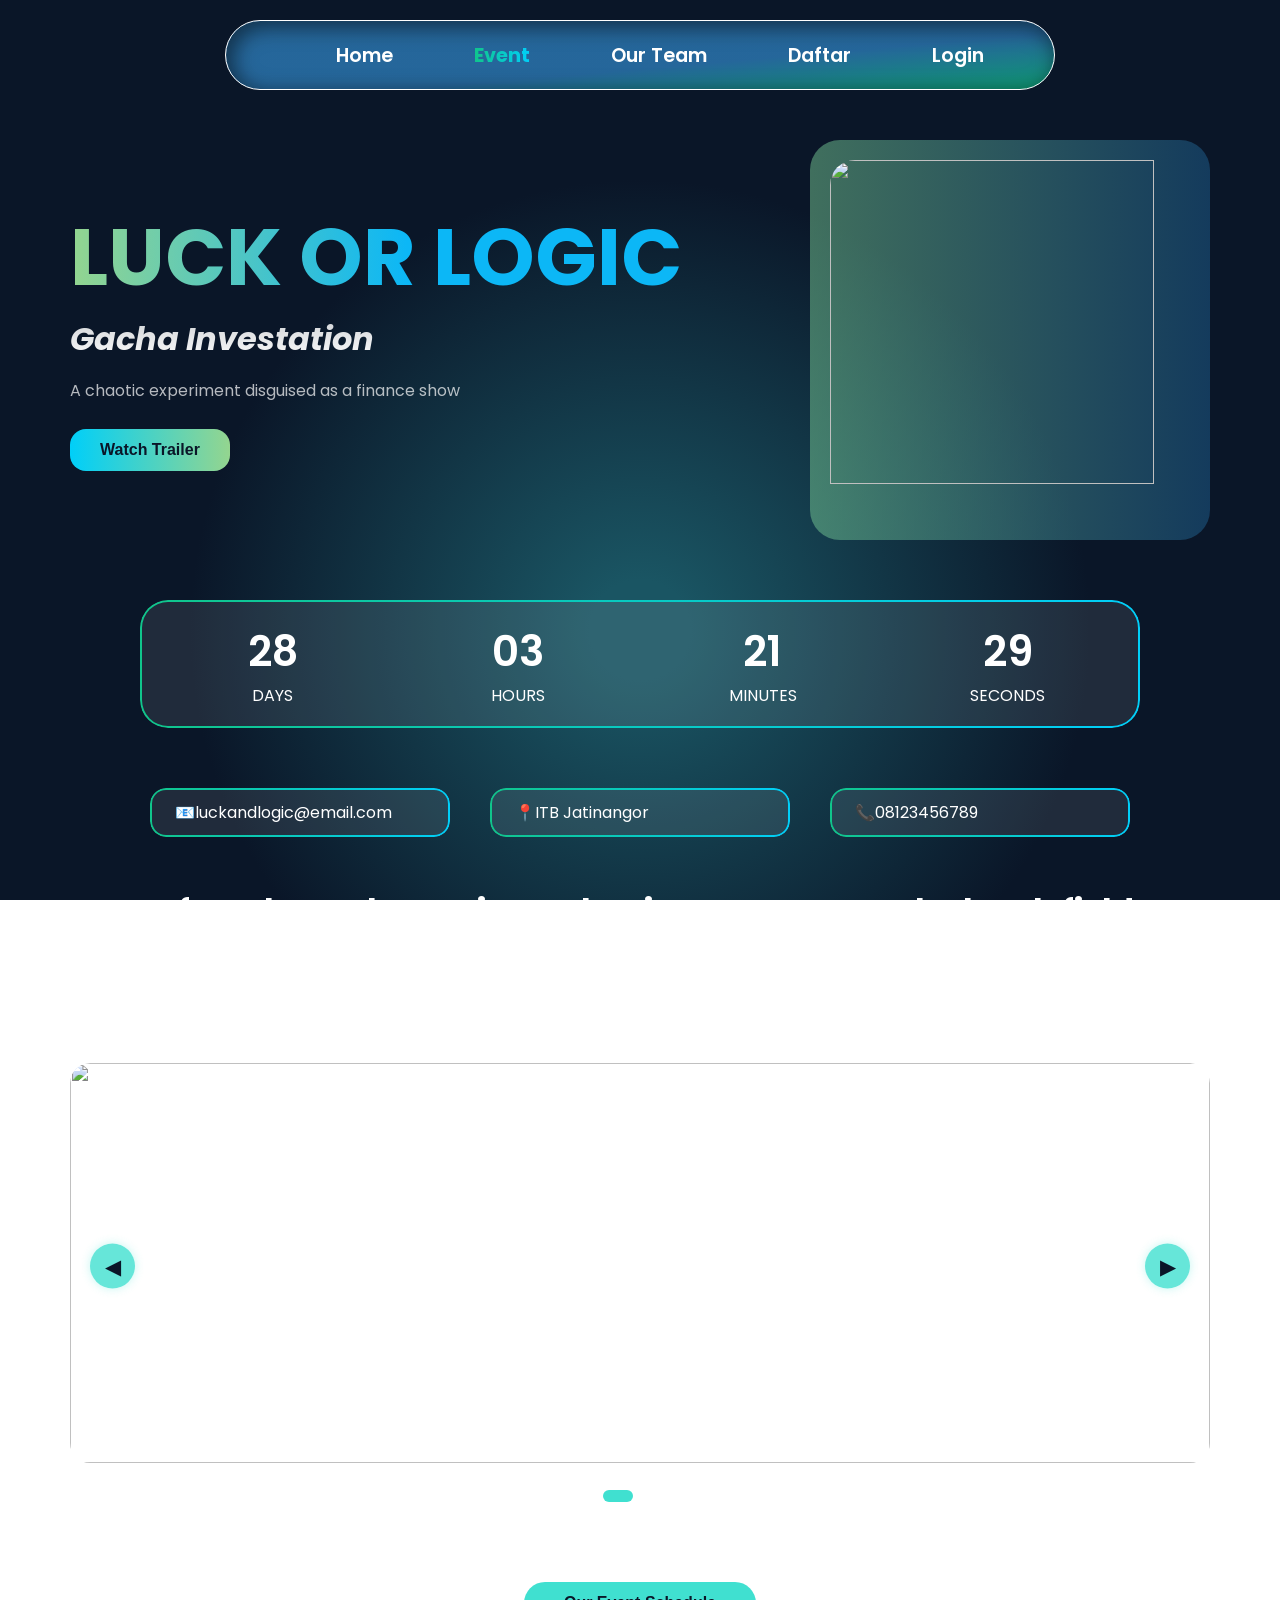
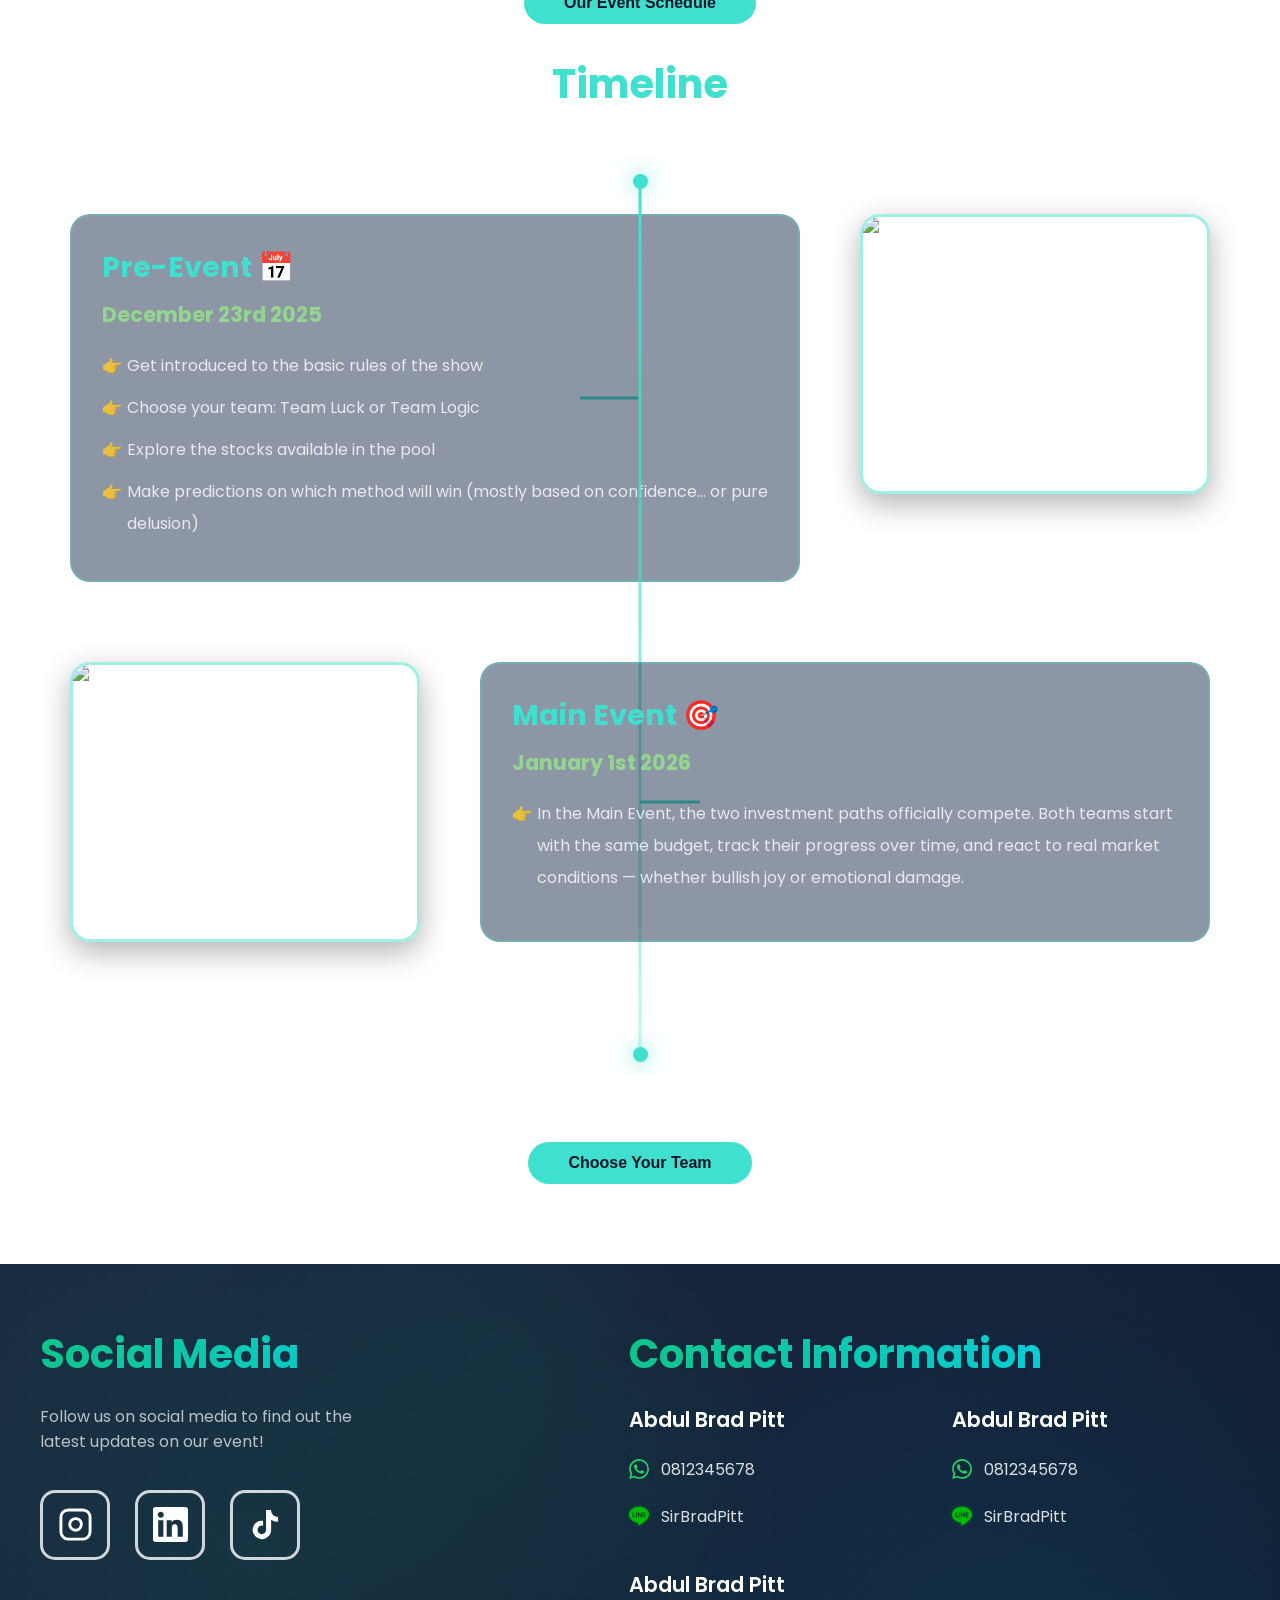
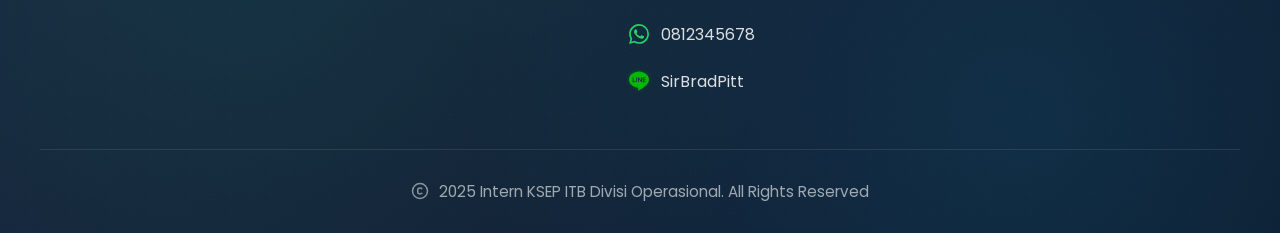
==== pages/event/event.html @ 7bf735d5 "added footer" ====
<!DOCTYPE html>
<html lang="en">
<head>
    <meta charset="UTF-8">
    <meta name="viewport" content="width=device-width, initial-scale=1.0">
    <title>Luck or Logic - Gacha Investation</title>
    <link rel="stylesheet" href="event.css">
</head>
<body>
    <nav>
        <div class="logo">
            <img src="/assets/Logo.png" alt="">
        </div>
            <ul class="nav-links">
                <li><a href="#home">Home</a></li>
                <li><a href="#event" class="active">Event</a></li>
                <li><a href="#team">Our Team</a></li>
                <li><a href="#daftar">Daftar</a></li>
                <li><a href="#login">Login</a></li>
            </ul>
    </nav>

    <section class="hero">
        <div class="hero-content">
            <h1>LUCK OR LOGIC</h1>
            <h2>Gacha Investation</h2>
            <p>A chaotic experiment disguised as a finance show</p>
            <button class="watch-btn">Watch Trailer</button>
        </div>
        <div class="hero-image">
            <div class="image-card">
                <img src="/assets/timoty.png">
            </div>
        </div>
    </section>

    <div class="countdown">
        <div class="time-box">
            <span class="number" id="days">28</span>
            <span class="label">Days</span>
        </div>
        <div class="time-box">
            <span class="number" id="hours">03</span>
            <span class="label">Hours</span>
        </div>
        <div class="time-box">
            <span class="number" id="minutes">21</span>
            <span class="label">Minutes</span>
        </div>
        <div class="time-box">
            <span class="number" id="seconds">29</span>
            <span class="label">Seconds</span>
        </div>
    </div>

    <div class="contact-info">
        <a href="mailto:luckandlogic@email.com" class="contact-btn">
            <span>📧</span>
            <span>luckandlogic@email.com</span>
        </a>
        <a href="#" class="contact-btn">
            <span>📍</span>
            <span>ITB Jatinangor</span>
        </a>
        <a href="tel:08123456789" class="contact-btn">
            <span>📞</span>
            <span>08123456789</span>
        </a>
    </div>

    <div class="description">
        <h3>Before the real experiment begins, we prepare the battlefield.</h3>
        <p>This phase is all about getting comfortable, building hype and letting everyone feel the contrast between randomness and analyze – before real money enters the arena. No pressure. No regrets.</p>
    </div>

    <div class="carousel-section">
        <div class="carousel-container">
            <div class="carousel" id="carousel">
                <div class="carousel-slide">
                    <img src="/assets/nasihuy.png">
                </div>
                <div class="carousel-slide">
                    <img src="/assets/penjaruy.jpeg">
                </div>
                <div class="carousel-slide">
                    <img src="/assets/sunda.jpg">
                </div>
            </div>
            <button class="carousel-nav prev" id="prevBtn">◀</button>
            <button class="carousel-nav next" id="nextBtn">▶</button>
        </div>
        <div class="carousel-dots" id="dotsContainer">
            <span class="dot active" data-slide="0"></span>
            <span class="dot" data-slide="1"></span>
            <span class="dot" data-slide="2"></span>
        </div>
    </div>

    <!-- Timeline Section -->
    <section class="timeline-section" id="event">
        <div class="timeline-header">
            <button class="schedule-btn">Our Event Schedule</button>
            <h2>Timeline</h2>
        </div>

        <div class="timeline-container">
            <!-- Pre-Event -->
            <div class="timeline-item left">
                <div class="timeline-content">
                    <h3>Pre-Event 📅</h3>
                    <h4>December 23rd 2025</h4>
                    <ul>
                        <li>Get introduced to the basic rules of the show</li>
                        <li>Choose your team: Team Luck or Team Logic</li>
                        <li>Explore the stocks available in the pool</li>
                        <li>Make predictions on which method will win (mostly based on confidence… or pure delusion)</li>
                    </ul>
                </div>
                <div class="timeline-image">
                    <img src="https://images.unsplash.com/photo-1557804506-669a67965ba0?w=400" alt="Pre-Event">
                </div>
            </div>

            <!-- Timeline Line -->
            <div class="timeline-line"></div>

            <!-- Main Event -->
            <div class="timeline-item right">
                <div class="timeline-image">
                    <img src="https://images.unsplash.com/photo-1573496359142-b8d87734a5a2?w=400" alt="Main Event">
                </div>
                <div class="timeline-content">
                    <h3>Main Event 🎯</h3>
                    <h4>January 1st 2026</h4>
                    <ul>
                        <li>In the Main Event, the two investment paths officially compete. Both teams start with the same budget, track their progress over time, and react to real market conditions — whether bullish joy or emotional damage.</li>
                    </ul>
                </div>
            </div>
        </div>
    </section>

    <!-- Team Selection Section -->
    <section class="teams-section" id="team">
        <div class="teams-header">
            <button class="teams-btn">Choose Your Team</button>
        </div>
    </section>

    <!-- Footer -->
    <footer class="footer">
        <div class="footer-container">
            <!-- Social Media Section -->
            <div class="footer-section social-section">
                <h2 class="section-title">Social Media</h2>
                <p class="section-description">
                    Follow us on social media to find out the<br>
                    latest updates on our event!
                </p>
                <div class="social-icons">
                    <a href="https://instagram.com/luckandlogic" target="_blank" class="social-link" aria-label="Instagram">
                        <svg class="social-icon instagram" viewBox="0 0 24 24" fill="none" stroke="currentColor" stroke-width="2">
                            <rect x="2" y="2" width="20" height="20" rx="5" ry="5"></rect>
                            <path d="M16 11.37A4 4 0 1 1 12.63 8 4 4 0 0 1 16 11.37z"></path>
                            <line x1="17.5" y1="6.5" x2="17.51" y2="6.5"></line>
                        </svg>
                    </a>
                    <a href="https://linkedin.com/company/luckandlogic" target="_blank" class="social-link" aria-label="LinkedIn">
                        <svg class="social-icon linkedin" viewBox="0 0 24 24" fill="currentColor">
                            <path d="M20.447 20.452h-3.554v-5.569c0-1.328-.027-3.037-1.852-3.037-1.853 0-2.136 1.445-2.136 2.939v5.667H9.351V9h3.414v1.561h.046c.477-.9 1.637-1.85 3.37-1.85 3.601 0 4.267 2.37 4.267 5.455v6.286zM5.337 7.433c-1.144 0-2.063-.926-2.063-2.065 0-1.138.92-2.063 2.063-2.063 1.14 0 2.064.925 2.064 2.063 0 1.139-.925 2.065-2.064 2.065zm1.782 13.019H3.555V9h3.564v11.452zM22.225 0H1.771C.792 0 0 .774 0 1.729v20.542C0 23.227.792 24 1.771 24h20.451C23.2 24 24 23.227 24 22.271V1.729C24 .774 23.2 0 22.222 0h.003z"/>
                        </svg>
                    </a>
                    <a href="https://tiktok.com/@luckandlogic" target="_blank" class="social-link" aria-label="TikTok">
                        <svg class="social-icon tiktok" viewBox="0 0 24 24" fill="currentColor">
                            <path d="M19.59 6.69a4.83 4.83 0 0 1-3.77-4.25V2h-3.45v13.67a2.89 2.89 0 0 1-5.2 1.74 2.89 2.89 0 0 1 2.31-4.64 2.93 2.93 0 0 1 .88.13V9.4a6.84 6.84 0 0 0-1-.05A6.33 6.33 0 0 0 5 20.1a6.34 6.34 0 0 0 10.86-4.43v-7a8.16 8.16 0 0 0 4.77 1.52v-3.4a4.85 4.85 0 0 1-1-.1z"/>
                        </svg>
                    </a>
                </div>
            </div>

            <!-- Contact Information Section -->
            <div class="footer-section contact-section">
                <h2 class="section-title">Contact Information</h2>
                <div class="contact-grid">
                    <!-- Contact Person 1 -->
                    <div class="contact-person">
                        <h3 class="contact-name">Abdul Brad Pitt</h3>
                        <div class="contact-item">
                            <svg class="contact-icon whatsapp" viewBox="0 0 24 24" fill="currentColor">
                                <path d="M17.472 14.382c-.297-.149-1.758-.867-2.03-.967-.273-.099-.471-.148-.67.15-.197.297-.767.966-.94 1.164-.173.199-.347.223-.644.075-.297-.15-1.255-.463-2.39-1.475-.883-.788-1.48-1.761-1.653-2.059-.173-.297-.018-.458.13-.606.134-.133.298-.347.446-.52.149-.174.198-.298.298-.497.099-.198.05-.371-.025-.52-.075-.149-.669-1.612-.916-2.207-.242-.579-.487-.5-.669-.51-.173-.008-.371-.01-.57-.01-.198 0-.52.074-.792.372-.272.297-1.04 1.016-1.04 2.479 0 1.462 1.065 2.875 1.213 3.074.149.198 2.096 3.2 5.077 4.487.709.306 1.262.489 1.694.625.712.227 1.36.195 1.871.118.571-.085 1.758-.719 2.006-1.413.248-.694.248-1.289.173-1.413-.074-.124-.272-.198-.57-.347m-5.421 7.403h-.004a9.87 9.87 0 01-5.031-1.378l-.361-.214-3.741.982.998-3.648-.235-.374a9.86 9.86 0 01-1.51-5.26c.001-5.45 4.436-9.884 9.888-9.884 2.64 0 5.122 1.03 6.988 2.898a9.825 9.825 0 012.893 6.994c-.003 5.45-4.437 9.884-9.885 9.884m8.413-18.297A11.815 11.815 0 0012.05 0C5.495 0 .16 5.335.157 11.892c0 2.096.547 4.142 1.588 5.945L.057 24l6.305-1.654a11.882 11.882 0 005.683 1.448h.005c6.554 0 11.89-5.335 11.893-11.893a11.821 11.821 0 00-3.48-8.413Z"/>
                            </svg>
                            <span>0812345678</span>
                        </div>
                        <div class="contact-item">
                            <svg class="contact-icon line" viewBox="0 0 24 24" fill="currentColor">
                                <path d="M19.365 9.863c.349 0 .63.285.63.631 0 .345-.281.63-.63.63H17.61v1.125h1.755c.349 0 .63.283.63.63 0 .344-.281.629-.63.629h-2.386c-.345 0-.627-.285-.627-.629V8.108c0-.345.282-.63.63-.63h2.386c.346 0 .627.285.627.63 0 .349-.281.63-.63.63H17.61v1.125h1.755zm-3.855 3.016c0 .27-.174.51-.432.596-.064.021-.133.031-.199.031-.211 0-.391-.09-.51-.25l-2.443-3.317v2.94c0 .344-.279.629-.631.629-.346 0-.626-.285-.626-.629V8.108c0-.27.173-.51.43-.595.06-.023.136-.033.194-.033.195 0 .375.104.495.254l2.462 3.33V8.108c0-.345.282-.63.63-.63.345 0 .63.285.63.63v4.771zm-5.741 0c0 .344-.282.629-.631.629-.345 0-.627-.285-.627-.629V8.108c0-.345.282-.63.63-.63.346 0 .628.285.628.63v4.771zm-2.466.629H4.917c-.345 0-.63-.285-.63-.629V8.108c0-.345.285-.63.63-.63.348 0 .63.285.63.63v4.141h1.756c.348 0 .629.283.629.63 0 .344-.282.629-.629.629M24 10.314C24 4.943 18.615.572 12 .572S0 4.943 0 10.314c0 4.811 4.27 8.842 10.035 9.608.391.082.923.258 1.058.59.12.301.079.766.038 1.08l-.164 1.02c-.045.301-.24 1.186 1.049.645 1.291-.539 6.916-4.078 9.436-6.975C23.176 14.393 24 12.458 24 10.314"/>
                            </svg>
                            <span>SirBradPitt</span>
                        </div>
                    </div>

                    <!-- Contact Person 2 -->
                    <div class="contact-person">
                        <h3 class="contact-name">Abdul Brad Pitt</h3>
                        <div class="contact-item">
                            <svg class="contact-icon whatsapp" viewBox="0 0 24 24" fill="currentColor">
                                <path d="M17.472 14.382c-.297-.149-1.758-.867-2.03-.967-.273-.099-.471-.148-.67.15-.197.297-.767.966-.94 1.164-.173.199-.347.223-.644.075-.297-.15-1.255-.463-2.39-1.475-.883-.788-1.48-1.761-1.653-2.059-.173-.297-.018-.458.13-.606.134-.133.298-.347.446-.52.149-.174.198-.298.298-.497.099-.198.05-.371-.025-.52-.075-.149-.669-1.612-.916-2.207-.242-.579-.487-.5-.669-.51-.173-.008-.371-.01-.57-.01-.198 0-.52.074-.792.372-.272.297-1.04 1.016-1.04 2.479 0 1.462 1.065 2.875 1.213 3.074.149.198 2.096 3.2 5.077 4.487.709.306 1.262.489 1.694.625.712.227 1.36.195 1.871.118.571-.085 1.758-.719 2.006-1.413.248-.694.248-1.289.173-1.413-.074-.124-.272-.198-.57-.347m-5.421 7.403h-.004a9.87 9.87 0 01-5.031-1.378l-.361-.214-3.741.982.998-3.648-.235-.374a9.86 9.86 0 01-1.51-5.26c.001-5.45 4.436-9.884 9.888-9.884 2.64 0 5.122 1.03 6.988 2.898a9.825 9.825 0 012.893 6.994c-.003 5.45-4.437 9.884-9.885 9.884m8.413-18.297A11.815 11.815 0 0012.05 0C5.495 0 .16 5.335.157 11.892c0 2.096.547 4.142 1.588 5.945L.057 24l6.305-1.654a11.882 11.882 0 005.683 1.448h.005c6.554 0 11.89-5.335 11.893-11.893a11.821 11.821 0 00-3.48-8.413Z"/>
                            </svg>
                            <span>0812345678</span>
                        </div>
                        <div class="contact-item">
                            <svg class="contact-icon line" viewBox="0 0 24 24" fill="currentColor">
                                <path d="M19.365 9.863c.349 0 .63.285.63.631 0 .345-.281.63-.63.63H17.61v1.125h1.755c.349 0 .63.283.63.63 0 .344-.281.629-.63.629h-2.386c-.345 0-.627-.285-.627-.629V8.108c0-.345.282-.63.63-.63h2.386c.346 0 .627.285.627.63 0 .349-.281.63-.63.63H17.61v1.125h1.755zm-3.855 3.016c0 .27-.174.51-.432.596-.064.021-.133.031-.199.031-.211 0-.391-.09-.51-.25l-2.443-3.317v2.94c0 .344-.279.629-.631.629-.346 0-.626-.285-.626-.629V8.108c0-.27.173-.51.43-.595.06-.023.136-.033.194-.033.195 0 .375.104.495.254l2.462 3.33V8.108c0-.345.282-.63.63-.63.345 0 .63.285.63.63v4.771zm-5.741 0c0 .344-.282.629-.631.629-.345 0-.627-.285-.627-.629V8.108c0-.345.282-.63.63-.63.346 0 .628.285.628.63v4.771zm-2.466.629H4.917c-.345 0-.63-.285-.63-.629V8.108c0-.345.285-.63.63-.63.348 0 .63.285.63.63v4.141h1.756c.348 0 .629.283.629.63 0 .344-.282.629-.629.629M24 10.314C24 4.943 18.615.572 12 .572S0 4.943 0 10.314c0 4.811 4.27 8.842 10.035 9.608.391.082.923.258 1.058.59.12.301.079.766.038 1.08l-.164 1.02c-.045.301-.24 1.186 1.049.645 1.291-.539 6.916-4.078 9.436-6.975C23.176 14.393 24 12.458 24 10.314"/>
                            </svg>
                            <span>SirBradPitt</span>
                        </div>
                    </div>

                    <!-- Contact Person 3 -->
                    <div class="contact-person">
                        <h3 class="contact-name">Abdul Brad Pitt</h3>
                        <div class="contact-item">
                            <svg class="contact-icon whatsapp" viewBox="0 0 24 24" fill="currentColor">
                                <path d="M17.472 14.382c-.297-.149-1.758-.867-2.03-.967-.273-.099-.471-.148-.67.15-.197.297-.767.966-.94 1.164-.173.199-.347.223-.644.075-.297-.15-1.255-.463-2.39-1.475-.883-.788-1.48-1.761-1.653-2.059-.173-.297-.018-.458.13-.606.134-.133.298-.347.446-.52.149-.174.198-.298.298-.497.099-.198.05-.371-.025-.52-.075-.149-.669-1.612-.916-2.207-.242-.579-.487-.5-.669-.51-.173-.008-.371-.01-.57-.01-.198 0-.52.074-.792.372-.272.297-1.04 1.016-1.04 2.479 0 1.462 1.065 2.875 1.213 3.074.149.198 2.096 3.2 5.077 4.487.709.306 1.262.489 1.694.625.712.227 1.36.195 1.871.118.571-.085 1.758-.719 2.006-1.413.248-.694.248-1.289.173-1.413-.074-.124-.272-.198-.57-.347m-5.421 7.403h-.004a9.87 9.87 0 01-5.031-1.378l-.361-.214-3.741.982.998-3.648-.235-.374a9.86 9.86 0 01-1.51-5.26c.001-5.45 4.436-9.884 9.888-9.884 2.64 0 5.122 1.03 6.988 2.898a9.825 9.825 0 012.893 6.994c-.003 5.45-4.437 9.884-9.885 9.884m8.413-18.297A11.815 11.815 0 0012.05 0C5.495 0 .16 5.335.157 11.892c0 2.096.547 4.142 1.588 5.945L.057 24l6.305-1.654a11.882 11.882 0 005.683 1.448h.005c6.554 0 11.89-5.335 11.893-11.893a11.821 11.821 0 00-3.48-8.413Z"/>
                            </svg>
                            <span>0812345678</span>
                        </div>
                        <div class="contact-item">
                            <svg class="contact-icon line" viewBox="0 0 24 24" fill="currentColor">
                                <path d="M19.365 9.863c.349 0 .63.285.63.631 0 .345-.281.63-.63.63H17.61v1.125h1.755c.349 0 .63.283.63.63 0 .344-.281.629-.63.629h-2.386c-.345 0-.627-.285-.627-.629V8.108c0-.345.282-.63.63-.63h2.386c.346 0 .627.285.627.63 0 .349-.281.63-.63.63H17.61v1.125h1.755zm-3.855 3.016c0 .27-.174.51-.432.596-.064.021-.133.031-.199.031-.211 0-.391-.09-.51-.25l-2.443-3.317v2.94c0 .344-.279.629-.631.629-.346 0-.626-.285-.626-.629V8.108c0-.27.173-.51.43-.595.06-.023.136-.033.194-.033.195 0 .375.104.495.254l2.462 3.33V8.108c0-.345.282-.63.63-.63.345 0 .63.285.63.63v4.771zm-5.741 0c0 .344-.282.629-.631.629-.345 0-.627-.285-.627-.629V8.108c0-.345.282-.63.63-.63.346 0 .628.285.628.63v4.771zm-2.466.629H4.917c-.345 0-.63-.285-.63-.629V8.108c0-.345.285-.63.63-.63.348 0 .63.285.63.63v4.141h1.756c.348 0 .629.283.629.63 0 .344-.282.629-.629.629M24 10.314C24 4.943 18.615.572 12 .572S0 4.943 0 10.314c0 4.811 4.27 8.842 10.035 9.608.391.082.923.258 1.058.59.12.301.079.766.038 1.08l-.164 1.02c-.045.301-.24 1.186 1.049.645 1.291-.539 6.916-4.078 9.436-6.975C23.176 14.393 24 12.458 24 10.314"/>
                            </svg>
                            <span>SirBradPitt</span>
                        </div>
                    </div>
                </div>
            </div>
        </div>

        <!-- Copyright -->
        <div class="copyright">
            <svg class="copyright-icon" viewBox="0 0 24 24" fill="none" stroke="currentColor" stroke-width="2">
                <circle cx="12" cy="12" r="10"></circle>
                <path d="M15 9.5a4 4 0 0 0-6 0v5a4 4 0 0 0 6 0"></path>
            </svg>
            <span>2025 Intern KSEP ITB Divisi Operasional. All Rights Reserved</span>
        </div>
    </footer>

    <script src="event.js"></script>
</body>
</html>
---- pages/event/event.css ----
@import url('https://fonts.googleapis.com/css2?family=Poppins:wght@300;400;500;600;700;800&display=swap');

* {
    margin: 0;
    padding: 0;
    box-sizing: border-box;
}

body {
    font-family: 'Poppins', sans-serif;
    background: radial-gradient(circle 500px at 50% 70%, #1a5563 0%, #1a5563 10%, #0a1628 90%, #0a1628 100%);
    background-attachment: fixed;
    color: white;
    min-height: 100vh;
}

/* Navigation */
nav {
    background-image: linear-gradient(175deg, rgba(47, 130, 193, 0.75) 60%, rgba(16, 197, 139, 0.75) 100%);
    backdrop-filter: blur(10px);
    padding: 15px 30px;
    border-radius: 60px;
    margin: 20px auto;
    max-width: 830px;
    height: 70px;
    display: flex;
    align-items: center;
    border: 1px solid rgba(255, 255, 255, 1);
    box-shadow: inset 5px 5px 20px 2px rgba(0,0,0, 0.5);
}

.logo {
    display: flex;
    align-items: center;
    justify-content: center;
    font-weight: bold;
    font-size: 12px;
    margin-left: 40px;
}

.logo img{
    max-width: 60px;
    max-height: 60px;
}

.nav-links {
    display: flex;
    list-style: none;
    justify-content: space-between;
    width: 100%;
    margin-left: 40px;
    margin-right: 40px;
}

.nav-links a {
    color: white;
    text-decoration: none;
    font-weight: 600;
    transition: color 0.3s;
    font-size: 1.2rem;
}



.nav-links a:hover,
.nav-links a.active {
    background-image: linear-gradient(to right, #10C58B, #00CFF9);
    -webkit-background-clip: text;
    -webkit-text-fill-color: transparent;
    background-clip: text;
    color: transparent;
    font-weight: 700;
}

/* Hero Section */
.hero {
    max-width: 1200px;
    margin: 50px auto;
    padding: 0 30px;
    display: flex;
    grid-template-columns: 1fr 1fr;
    gap: 50px;
    align-items: center;
    justify-content: space-between;
}

.hero-content h1 {
    font-size: 5rem;
    margin-bottom: 10px;
    background: linear-gradient(90deg, #94D58F 0%, #0CB7F6 55%);
    -webkit-background-clip: text;
    -webkit-text-fill-color: transparent;
    background-clip: text;
    font-weight: bold;
    line-height: 1.2;
}

.hero-content h2 {
    font-size: 2rem;
    font-style: italic;
    color: rgba(255, 255, 255, 0.8);
    background-image: linear-gradient(to bottom, rgba(255, 255, 255, 0.8), rgba(255, 255, 255, 1));
    margin-bottom: 15px;
    -webkit-background-clip: text;
    -webkit-text-fill-color: transparent;
    background-clip: text;
    color: transparent;
}

.hero-content p {
    color: rgba(255, 255, 255, 0.7);
    margin-bottom: 25px;
    line-height: 1.6;
    font-size: 1rem;
}

.watch-btn {
    background: linear-gradient(90deg, #00CFF9 0%, #94D58F 100%);
    color: #0a1628;
    padding: 12px 30px;
    border: none;
    border-radius: 16px;
    font-weight: 700;
    cursor: pointer;
    transition: all 0.3s;
    font-size: 1rem;
}

.watch-btn:hover {
    background: linear-gradient(90deg, #00CFF9 0%, #94D58F 95%);
    transform: translateY(-2px);
    box-shadow: 0 5px 20px rgba(64, 224, 208, 0.4);
}

.hero-image {
    position: relative;
    display: flex;
    align-items: center;
    justify-content: center;
}

.image-card {
    position: relative;
    width: 400px;
    height: 400px;
    background: linear-gradient(90deg, rgba(118, 200, 147, 0.5) 0%,rgba(30, 96, 145, 0.5) 100%);
    border-radius: 30px;
    padding: 0;
    display: flex;
    align-items: center;
    justify-content: center;
    overflow: visible;
}

.image-card img {
    width: 90%;
    height: 90%;
    object-fit: cover;
    border-radius: 25px;
    display: block;
}


@keyframes float {
    0%, 100% { transform: translateY(0px); }
    50% { transform: translateY(-20px); }
}

/* Countdown Timer */
.countdown {
    position: relative;
    background: rgba(254, 254, 254,0.09);
    border-radius: 28px;
    padding: 20px;
    display: grid;
    margin: 60px auto;        /* ✅ centers horizontally */
    max-width: 1000px;        /* ✅ sets a centered width limit */
    width: 100%;   
    grid-template-columns: repeat(4, 1fr);
    gap: 20px;
    z-index: 0; /* so the pseudo-element sits behind */
    align-items: center;
    justify-content: center;
}

/* Gradient border that respects border-radius */
.countdown::before {
    content: "";
    position: absolute;
    inset: 0; /* fill the whole box */
    padding: 2px; /* border thickness */
    border-radius: inherit;
    background: linear-gradient(90deg, #10C58B 0%, #00CFF9 100%);
    -webkit-mask:
        linear-gradient(#fff 0 0) content-box,
        linear-gradient(#fff 0 0);
    -webkit-mask-composite: xor;
            mask-composite: exclude;
    z-index: -1; /* stays behind content */
}

.time-box {
    text-align: center;
}

.time-box .number {
    font-size: 2.6rem;
    font-weight: 600;
    color: #ffffff;
    display: block;
}

.time-box .label {
    color: rgba(255, 255, 255, 1);
    font-size: 1rem;
    text-transform: uppercase;
}

/* Contact Info */
.contact-info {
    position: relative;
    max-width: 1000px;
    margin: 30px auto;      /* centers horizontally */
    padding: 0px 10px;
    display: flex;
    gap: 15px;
    flex-wrap: wrap;
    align-items: center;
    justify-content: space-between;
    z-index: 0;
}

.contact-btn {
    position: relative;
    background: rgba(254, 254, 254, 0.09);
    border-radius: 16px;
    padding: 12px 25px;
    color: white;
    text-decoration: none;
    display: flex;
    align-items: center;
    transition: all 0.3s;
    width: 300px;
    z-index: 0; /* so pseudo-element sits behind */
    overflow: hidden; /* prevents gradient from bleeding */
}

/* ✅ Gradient border with rounded corners */
.contact-btn::before {
    content: "";
    position: absolute;
    inset: 0;
    padding: 2px; /* border thickness */
    border-radius: inherit;
    background: linear-gradient(90deg, #10C58B 0%, #00CFF9 100%);
    -webkit-mask:
        linear-gradient(#fff 0 0) content-box,
        linear-gradient(#fff 0 0);
    -webkit-mask-composite: xor;
            mask-composite: exclude;
    z-index: -1;
}

.contact-btn:hover {
    background: rgba(64, 224, 208, 0.2);
    transform: translateY(-2px);
}


/* Description Section */
.description {
    max-width: 1200px;
    margin: 50px auto;
    padding: 0 30px;
    text-align: center;
}

.description h3 {
    font-size: 2rem;
    margin-bottom: 20px;
    color: #ffffff;
}

.description p {
    color: rgba(255, 255, 255, 0.7);
    line-height: 1.8;
    max-width: 800px;
    margin: 0 auto;
}

/* Carousel */
.carousel-section {
    max-width: 1200px;
    margin: 50px auto;
    padding: 0 30px;
    position: relative;
}

.carousel-container {
    position: relative;
    overflow: hidden;
    border-radius: 20px;
}

.carousel {
    display: flex;
    transition: transform 0.5s ease;
}

.carousel-slide {
    min-width: 100%;
    position: relative;
}

.carousel-slide img {
    width: 100%;
    height: 400px;
    object-fit: cover;
    border-radius: 20px;
}

/* Navigation buttons */
.carousel-nav {
    position: absolute;
    top: 50%;
    transform: translateY(-50%);
    background: rgba(64, 224, 208, 0.8);
    border: none;
    color: #0a1628;
    width: 45px;
    height: 45px;
    border-radius: 50%;
    cursor: pointer;
    font-size: 1.3rem;
    display: flex;
    align-items: center;
    justify-content: center;
    transition: all 0.3s;
    z-index: 10;
    box-shadow: 0 0 10px rgba(64, 224, 208, 0.3);
}

.carousel-nav:hover {
    background: #40e0d0;
    transform: translateY(-50%) scale(1.1);
}

.carousel-nav.prev {
    left: 20px;
}

.carousel-nav.next {
    right: 20px;
}

/* Dots below carousel */
.carousel-dots {
    display: flex;
    justify-content: center;
    gap: 10px;
    margin-top: 20px;
}

.dot {
    width: 12px;
    height: 12px;
    border-radius: 50%;
    background: rgba(255, 255, 255, 0.3);
    cursor: pointer;
    transition: all 0.3s;
}

.dot.active {
    background: #40e0d0;
    width: 30px;
    border-radius: 6px;
}


/* Timeline Section */
.timeline-section {
    max-width: 1200px;
    margin: 80px auto;
    padding: 0 30px;
}

.timeline-header {
    text-align: center;
    margin-bottom: 60px;
}

.schedule-btn {
    background: #40e0d0;
    color: #0a1628;
    padding: 12px 40px;
    border: none;
    border-radius: 25px;
    font-weight: bold;
    cursor: pointer;
    font-size: 1rem;
    margin-bottom: 30px;
    transition: all 0.3s;
}

.schedule-btn:hover {
    background: #20b2aa;
    transform: translateY(-2px);
    box-shadow: 0 5px 20px rgba(64, 224, 208, 0.4);
}

.timeline-header h2 {
    font-size: 2.5rem;
    color: #40e0d0;
}

.timeline-container {
    position: relative;
    padding: 40px 0;
}

.timeline-line {
    position: absolute;
    left: 50%;
    top: 0;
    bottom: 0;
    width: 3px;
    background: linear-gradient(to bottom, #40e0d0, rgba(64, 224, 208, 0.3));
    transform: translateX(-50%);
}

.timeline-line::before {
    content: '';
    position: absolute;
    top: 0;
    left: 50%;
    transform: translateX(-50%);
    width: 15px;
    height: 15px;
    background: #40e0d0;
    border-radius: 50%;
    box-shadow: 0 0 20px rgba(64, 224, 208, 0.8);
}

.timeline-line::after {
    content: '';
    position: absolute;
    bottom: 0;
    left: 50%;
    transform: translateX(-50%);
    width: 15px;
    height: 15px;
    background: #40e0d0;
    border-radius: 50%;
    box-shadow: 0 0 20px rgba(64, 224, 208, 0.8);
}

.timeline-item {
    display: grid;
    grid-template-columns: 1fr 1fr;
    gap: 60px;
    margin-bottom: 80px;
    position: relative;
}

.timeline-item::before {
    content: '';
    position: absolute;
    top: 50%;
    width: 60px;
    height: 3px;
    background: #40e0d0;
}

.timeline-item.left::before {
    right: 50%;
    transform: translateY(-50%);
}

.timeline-item.right::before {
    left: 50%;
    transform: translateY(-50%);
}

.timeline-item.left {
    grid-template-columns: 1fr auto;
}

.timeline-item.right {
    grid-template-columns: auto 1fr;
}

.timeline-content {
    background: rgba(26, 47, 74, 0.5);
    border: 2px solid rgba(64, 224, 208, 0.3);
    border-radius: 20px;
    padding: 30px;
    position: relative;
}

.timeline-content h3 {
    color: #40e0d0;
    font-size: 1.8rem;
    margin-bottom: 10px;
}

.timeline-content h4 {
    color: #94D58F;
    font-size: 1.3rem;
    margin-bottom: 20px;
}

.timeline-content ul {
    list-style: none;
    color: rgba(255, 255, 255, 0.8);
    line-height: 2;
}

.timeline-content ul li {
    margin-bottom: 10px;
    padding-left: 25px;
    position: relative;
}

.timeline-content ul li::before {
    content: '👉';
    position: absolute;
    left: 0;
}

.timeline-image {
    width: 350px;
    height: 280px;
    border-radius: 20px;
    overflow: hidden;
    border: 3px solid rgba(64, 224, 208, 0.5);
    box-shadow: 0 10px 30px rgba(0, 0, 0, 0.3);
}

.timeline-image img {
    width: 100%;
    height: 100%;
    object-fit: cover;
}

/* Teams Section */
.teams-section {
    max-width: 1200px;
    margin: 80px auto;
    padding: 0 30px;
}

.teams-header {
    text-align: center;
    margin-bottom: 60px;
}

.teams-btn {
    background: #40e0d0;
    color: #0a1628;
    padding: 12px 40px;
    border: none;
    border-radius: 25px;
    font-weight: bold;
    cursor: pointer;
    font-size: 1rem;
    transition: all 0.3s;
}

.teams-btn:hover {
    background: #20b2aa;
    transform: translateY(-2px);
    box-shadow: 0 5px 20px rgba(64, 224, 208, 0.4);
}

.teams-grid {
    display: grid;
    grid-template-columns: repeat(2, 1fr);
    gap: 40px;
}

.team-card {
    padding: 30px;
    border-radius: 20px;
    position: relative;
    overflow: hidden;
    transition: transform 0.3s;
}

.team-card:hover {
    transform: translateY(-10px);
}

.team-card.luck {
    background: linear-gradient(135deg, #4eff8e 0%, #2d8a5f 100%);
}

.team-card.logic {
    background: linear-gradient(135deg, #00d4ff 0%, #0077b6 100%);
}

.team-image {
    width: 100%;
    height: 220px;
    border-radius: 15px;
    overflow: hidden;
    margin-bottom: 25px;
    border: 3px solid rgba(255, 255, 255, 0.3);
}

.team-image img {
    width: 100%;
    height: 100%;
    object-fit: cover;
}

.team-card h3 {
    margin: 20px 0 15px;
    font-size: 1.8rem;
    color: white;
}

.team-card p {
    color: rgba(255, 255, 255, 0.95);
    line-height: 1.8;
    margin-bottom: 25px;
    font-size: 0.95rem;
}

.join-btn {
    background: rgba(255, 255, 255, 0.2);
    color: white;
    padding: 12px 40px;
    border: 2px solid white;
    border-radius: 25px;
    font-weight: bold;
    cursor: pointer;
    transition: all 0.3s;
    width: 100%;
    font-size: 1rem;
}

.join-btn:hover {
    background: white;
    color: #0a1628;
}

/* Final Question Section */
.final-question {
    max-width: 1200px;
    margin: 80px auto;
    padding: 40px 30px;
    text-align: center;
}

.final-question h3 {
    font-size: 1.8rem;
    color: #40e0d0;
    margin-bottom: 30px;
}

.questions p {
    font-size: 1.2rem;
    color: rgba(255, 255, 255, 0.9);
    margin: 15px 0;
    line-height: 1.8;
}

/* Footer Styles */
.footer {
    background: linear-gradient(135deg, #1a2840 0%, #0f1a2e 100%);
    width: 100%;
    padding: 60px 40px 30px;
    position: relative;
    overflow: hidden;
    margin-top: auto;
}

/* Background Pattern/Texture */
.footer::before {
    content: '';
    position: absolute;
    top: 0;
    left: 0;
    right: 0;
    bottom: 0;
    background-image: 
        radial-gradient(circle at 20% 50%, rgba(16, 197, 139, 0.1) 0%, transparent 50%),
        radial-gradient(circle at 80% 80%, rgba(0, 207, 249, 0.1) 0%, transparent 50%),
        radial-gradient(circle at 40% 20%, rgba(16, 197, 139, 0.05) 0%, transparent 30%);
    pointer-events: none;
}

/* Dot Pattern Overlay */
.footer::after {
    content: '';
    position: absolute;
    top: 0;
    left: 0;
    right: 0;
    bottom: 0;
    background-image: radial-gradient(circle, rgba(255, 255, 255, 0.03) 1px, transparent 1px);
    background-size: 20px 20px;
    pointer-events: none;
    opacity: 0.5;
}

.footer-container {
    max-width: 1400px;
    margin: 0 auto;
    display: grid;
    grid-template-columns: 1fr 1.2fr;
    gap: 80px;
    margin-bottom: 50px;
    position: relative;
    z-index: 1;
}

/* Section Styles */
.footer-section {
    color: white;
}

.section-title {
    font-size: 2.5rem;
    font-weight: 700;
    background: linear-gradient(90deg, #10C58B 0%, #00CFF9 100%);
    -webkit-background-clip: text;
    -webkit-text-fill-color: transparent;
    background-clip: text;
    margin-bottom: 20px;
}

.section-description {
    color: rgba(255, 255, 255, 0.7);
    font-size: 1rem;
    line-height: 1.6;
    margin-bottom: 35px;
}

/* Social Media Icons */
.social-icons {
    display: flex;
    gap: 25px;
    align-items: center;
}

.social-link {
    display: flex;
    align-items: center;
    justify-content: center;
    width: 70px;
    height: 70px;
    background: transparent;
    border: 3px solid rgba(255, 255, 255, 0.8);
    border-radius: 15px;
    transition: all 0.3s ease;
    cursor: pointer;
    position: relative;
    overflow: hidden;
}

.social-link::before {
    content: '';
    position: absolute;
    top: 0;
    left: 0;
    width: 100%;
    height: 100%;
    background: linear-gradient(135deg, #10C58B 0%, #00CFF9 100%);
    opacity: 0;
    transition: opacity 0.3s ease;
    z-index: 0;
}

.social-link:hover::before {
    opacity: 1;
}

.social-link:hover {
    transform: translateY(-5px);
    border-color: transparent;
    box-shadow: 0 10px 30px rgba(16, 197, 139, 0.3);
}

.social-icon {
    width: 35px;
    height: 35px;
    color: white;
    position: relative;
    z-index: 1;
    transition: transform 0.3s ease;
}

.social-link:hover .social-icon {
    transform: scale(1.1);
}

/* Contact Section */
.contact-section {
    display: flex;
    flex-direction: column;
}

.contact-grid {
    display: grid;
    grid-template-columns: repeat(2, 1fr);
    gap: 35px;
}

.contact-person {
    display: flex;
    flex-direction: column;
    gap: 12px;
}

.contact-name {
    font-size: 1.3rem;
    font-weight: 600;
    color: white;
    margin-bottom: 5px;
}

.contact-item {
    display: flex;
    align-items: center;
    gap: 12px;
    color: rgba(255, 255, 255, 0.85);
    font-size: 1rem;
    transition: all 0.3s ease;
    padding: 5px 0;
}

.contact-item:hover {
    color: #00CFF9;
    transform: translateX(5px);
}

.contact-icon {
    width: 20px;
    height: 20px;
    flex-shrink: 0;
}

.whatsapp {
    color: #25D366;
}

.line {
    color: #00B900;
    filter: drop-shadow(0 0 2px rgba(0, 185, 0, 0.3));
}

/* Copyright Section */
.copyright {
    text-align: center;
    padding-top: 30px;
    border-top: 1px solid rgba(255, 255, 255, 0.1);
    color: rgba(255, 255, 255, 0.6);
    font-size: 0.95rem;
    display: flex;
    align-items: center;
    justify-content: center;
    gap: 10px;
    position: relative;
    z-index: 1;
}

.copyright-icon {
    width: 18px;
    height: 18px;
    color: rgba(255, 255, 255, 0.5);
}

/* Responsive Design */
@media (max-width: 1024px) {
    .footer-container {
        grid-template-columns: 1fr;
        gap: 50px;
    }

    .contact-grid {
        grid-template-columns: 1fr;
        gap: 25px;
    }
}

@media (max-width: 768px) {
    .footer {
        padding: 0px 0px 0px;
    }

    .section-title {
        font-size: 2rem;
    }

    .social-link {
        width: 60px;
        height: 60px;
    }

    .social-icon {
        width: 30px;
        height: 30px;
    }

    .contact-grid {
        gap: 20px;
    }

    .contact-name {
        font-size: 1.1rem;
    }

    .contact-item {
        font-size: 0.9rem;
    }

    .copyright {
        font-size: 0.85rem;
        flex-direction: column;
        gap: 5px;
    }
}

@media (max-width: 480px) {
    .social-icons {
        gap: 15px;
    }

    .social-link {
        width: 55px;
        height: 55px;
    }

    .section-title {
        font-size: 1.8rem;
    }

    .section-description {
        font-size: 0.9rem;
    }
}

/* Animation for page load */
@keyframes fadeInUp {
    from {
        opacity: 0;
        transform: translateY(30px);
    }
    to {
        opacity: 1;
        transform: translateY(0);
    }
}

.footer-section {
    animation: fadeInUp 0.6s ease-out;
}

.social-section {
    animation-delay: 0.1s;
}

.contact-section {
    animation-delay: 0.2s;
}

.copyright {
    animation: fadeInUp 0.6s ease-out 0.3s;
    animation-fill-mode: both;
}

/* Ripple Effect */
.ripple {
    position: absolute;
    border-radius: 50%;
    background: rgba(255, 255, 255, 0.5);
    transform: scale(0);
    animation: ripple-animation 0.6s ease-out;
    pointer-events: none;
}

@keyframes ripple-animation {
    to {
        transform: scale(4);
        opacity: 0;
    }
}

/* Hover effects for contact items */
.contact-item {
    cursor: pointer;
    position: relative;
}

.contact-item::before {
    content: '';
    position: absolute;
    left: -10px;
    top: 50%;
    transform: translateY(-50%);
    width: 3px;
    height: 0;
    background: linear-gradient(180deg, #10C58B 0%, #00CFF9 100%);
    transition: height 0.3s ease;
}

.contact-item:hover::before {
    height: 100%;
}

/* Responsive Design */
@media (max-width: 1024px) {
    .timeline-item {
        grid-template-columns: 1fr !important;
        gap: 30px;
    }

    .timeline-item.left,
    .timeline-item.right {
        grid-template-columns: 1fr;
    }

    .timeline-item::before {
        display: none;
    }

    .timeline-line {
        display: none;
    }

    .timeline-image {
        width: 100%;
        max-width: 500px;
        margin: 0 auto;
    }

    .teams-grid {
        grid-template-columns: 1fr;
    }
}

@media (max-width: 768px) {
    .hero {
        grid-template-columns: 1fr;
        text-align: center;
    }

    .hero-content h1 {
        font-size: 2.5rem;
    }
    .contact-info {
        flex-direction: column;
        align-items: center;
    }
    .contact-btn {
        width: 90%;
        justify-content: center;
    }

    .countdown {
        grid-template-columns: repeat(2, 1fr);
    }

    .nav-links {
        justify-content: space-between;
        margin-left: 10px;
        margin-right: 10px;
    }

    .nav-links a {
        font-size: 1rem;
    }

    nav {
        max-width: 90%;
        height: auto;
        padding: 10px 15px;
    }

    .logo {
        margin-left: 10px;
    }
    
    .logo img {
        max-width: 50px;
        height: auto;
    }
    
    .decorative-dots {
        display: none;
    }

    .footer-content {
        grid-template-columns: 1fr;
        gap: 40px;
    }

    .timeline-content h3 {
        font-size: 1.5rem;
    }

    .timeline-content h4 {
        font-size: 1.1rem;
    }
}
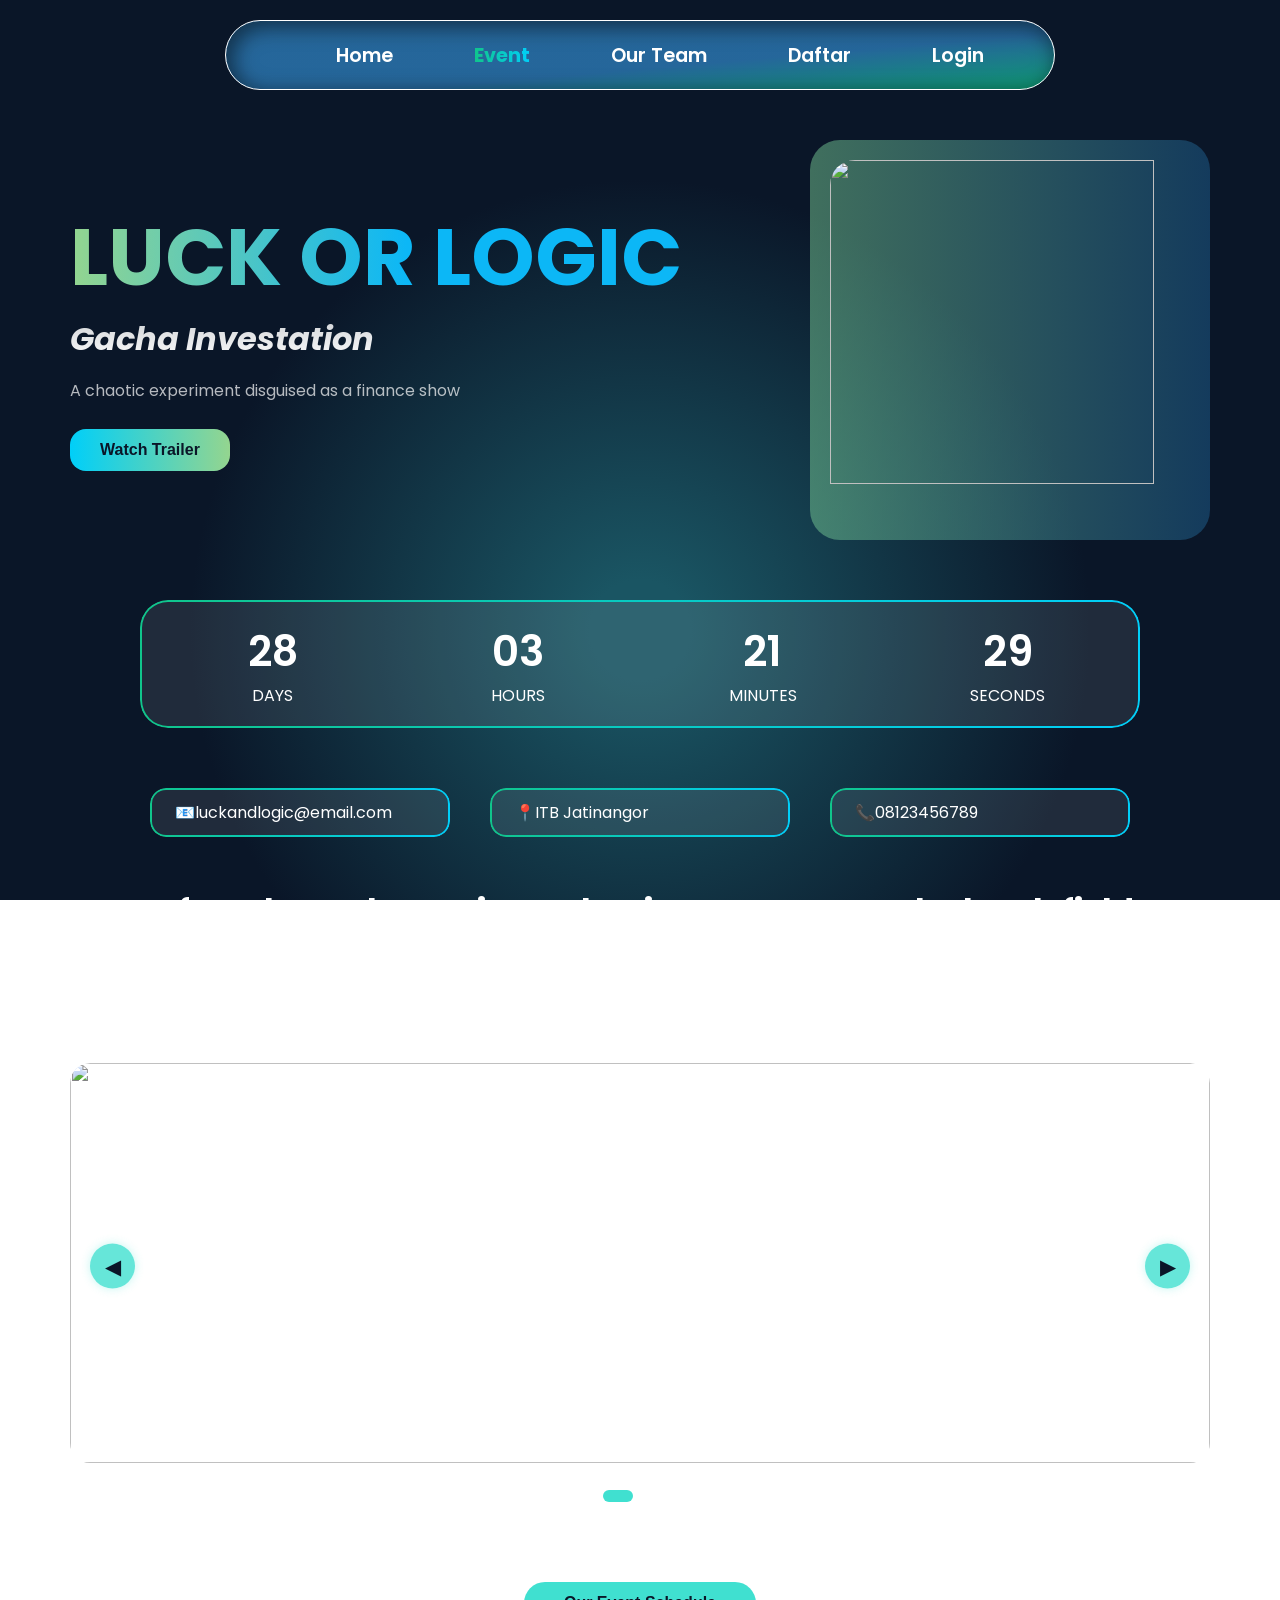
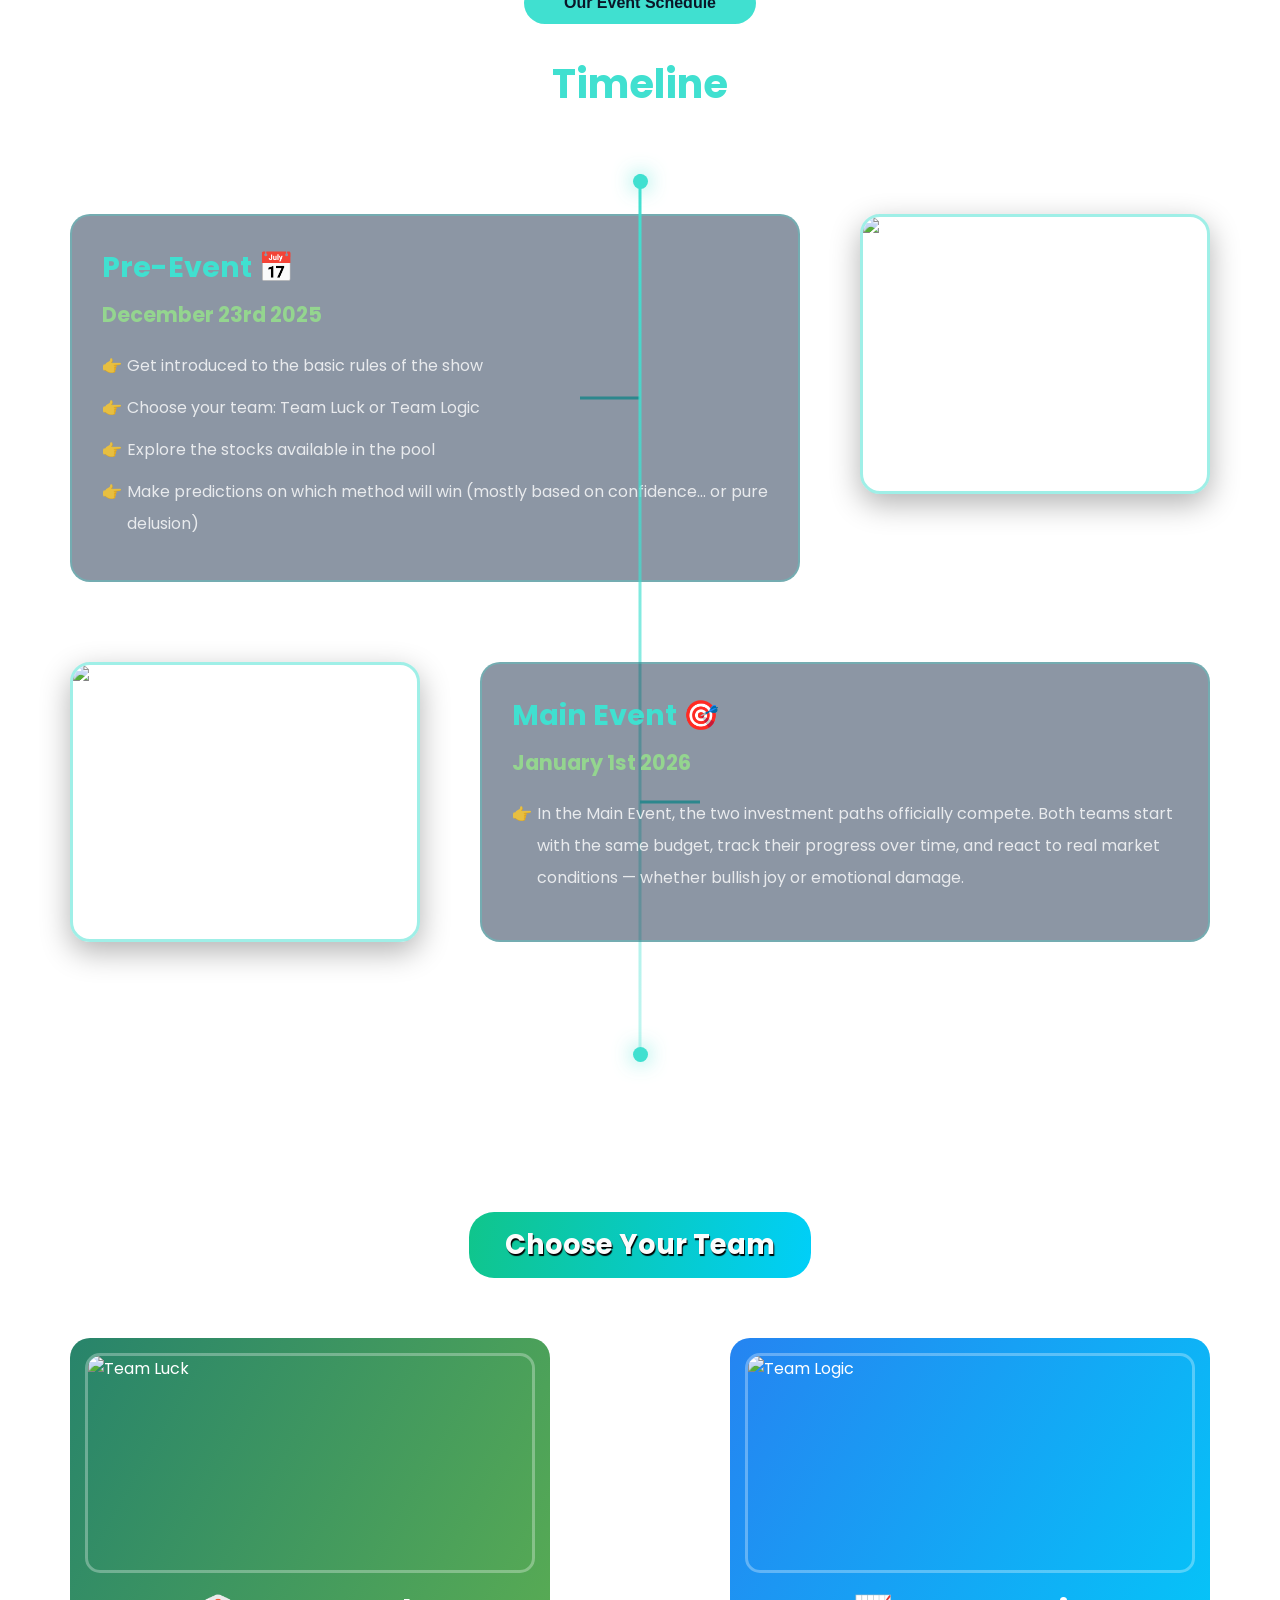
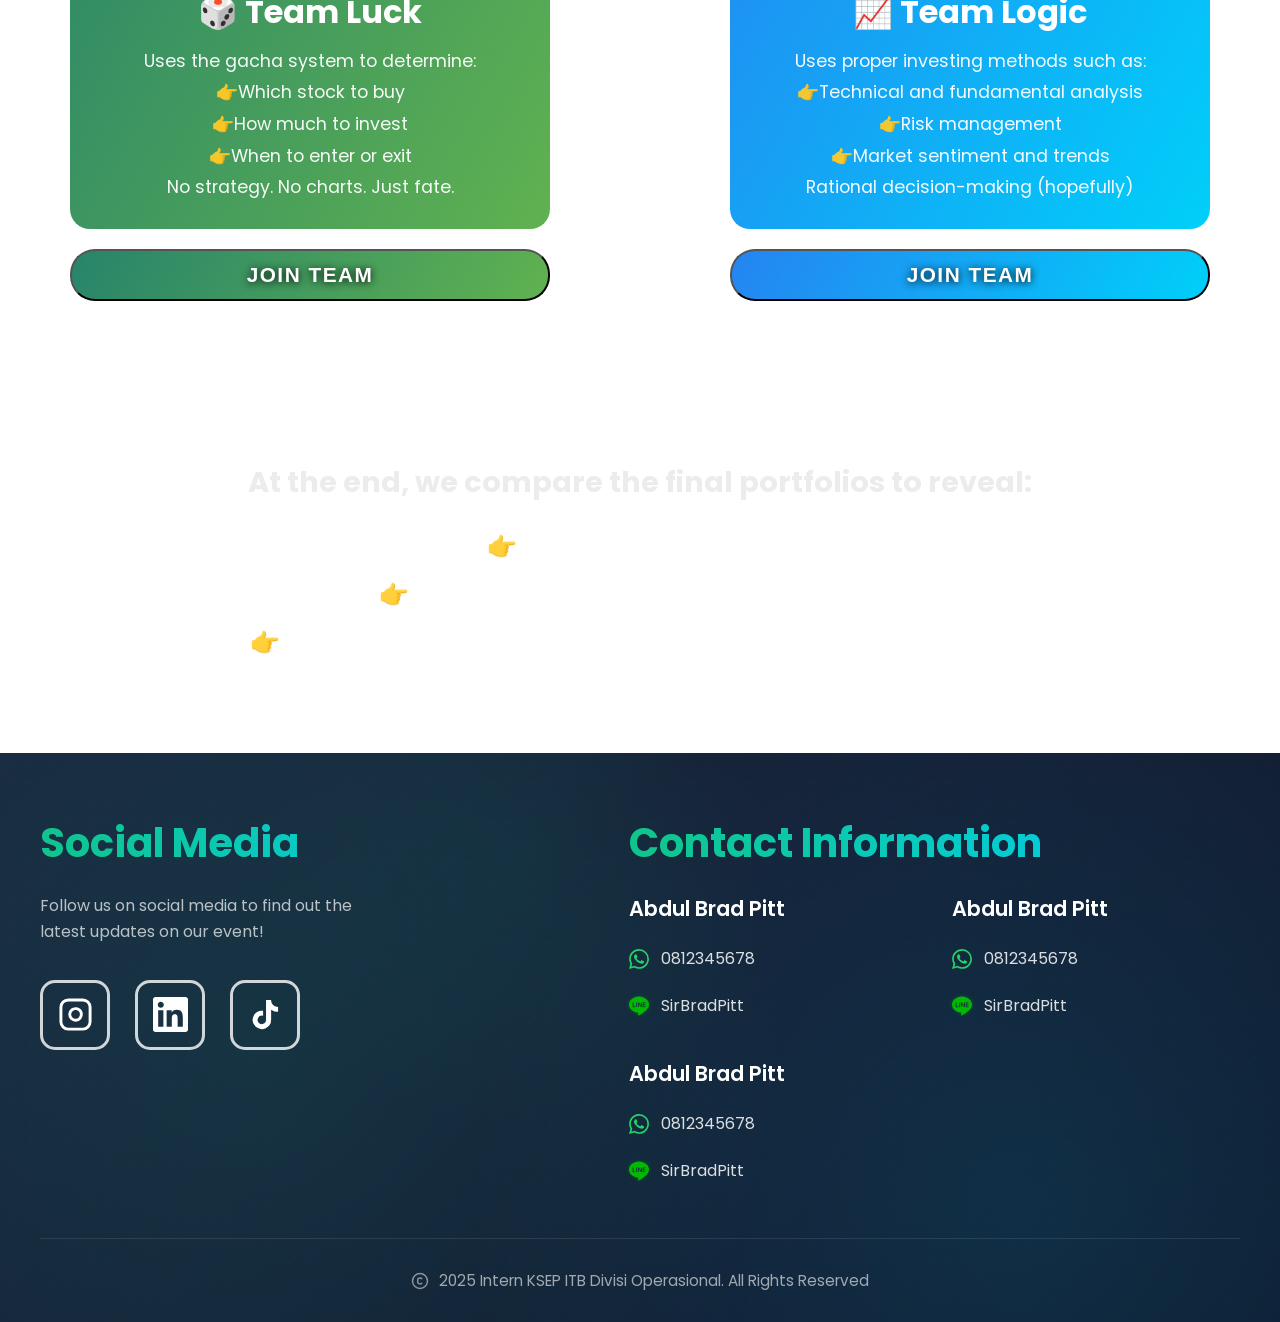
==== commit 1f9a890d: "choose your team" ====
--- a/pages/event/event.html
+++ b/pages/event/event.html
@@ -9,12 +9,12 @@
 <body>
     <nav>
         <div class="logo">
-            <img src="/assets/Logo.png" alt="">
+            <img src="../../assets/Logo.png" alt="">
         </div>
             <ul class="nav-links">
-                <li><a href="#home">Home</a></li>
-                <li><a href="#event" class="active">Event</a></li>
-                <li><a href="#team">Our Team</a></li>
+                <li><a href="../home/home.html">Home</a></li>
+                <li><a href="../event/event.html" class="active">Event</a></li>
+                <li><a href="../mot/mot.html">Our Team</a></li>
                 <li><a href="#daftar">Daftar</a></li>
                 <li><a href="#login">Login</a></li>
             </ul>
@@ -29,7 +29,7 @@
         </div>
         <div class="hero-image">
             <div class="image-card">
-                <img src="/assets/timoty.png">
+                <img src="../../assets/timoty.png">
             </div>
         </div>
     </section>
@@ -77,13 +77,13 @@
         <div class="carousel-container">
             <div class="carousel" id="carousel">
                 <div class="carousel-slide">
-                    <img src="/assets/nasihuy.png">
+                    <img src="../../assets/nasihuy.png">
                 </div>
                 <div class="carousel-slide">
-                    <img src="/assets/penjaruy.jpeg">
+                    <img src="../../assets/penjaruy.jpeg">
                 </div>
                 <div class="carousel-slide">
-                    <img src="/assets/sunda.jpg">
+                    <img src="../../assets/sunda.jpg">
                 </div>
             </div>
             <button class="carousel-nav prev" id="prevBtn">◀</button>
@@ -140,10 +140,43 @@
         </div>
     </section>
 
-    <!-- Team Selection Section -->
     <section class="teams-section" id="team">
         <div class="teams-header">
-            <button class="teams-btn">Choose Your Team</button>
+            <h3 class="teams">Choose Your Team</h3>
+        </div>
+
+        <div class="teams-grid">
+            <div>
+                <div class="team-card luck">
+                    <div class="team-image">
+                        <img src="../../assets/penjaruy.jpeg" alt="Team Luck">
+                    </div>
+                    <h3>🎲 Team Luck</h3>
+                    <p>Uses the gacha system to determine:<br>👉Which stock to buy<br>👉How much to invest<br>👉When to enter or exit<br>No strategy. No charts. Just fate.</p>
+                </div>
+                <button class="luck-btn">JOIN TEAM</button>
+            </div>
+           
+            <div>
+                <div class="team-card logic">
+                    <div class="team-image">
+                        <img src="../../assets/sunda.jpg" alt="Team Logic">
+                    </div>
+                    <h3>📈 Team Logic</h3>
+                    <p>Uses proper investing methods such as:<br>👉Technical and fundamental analysis<br>👉Risk management<br>👉Market sentiment and trends<br>Rational decision-making (hopefully)</p>
+                </div>
+                <button class="logic-btn">JOIN TEAM</button>
+            </div>
+        </div>
+    </section>
+
+    <!-- Final Question Section -->
+    <section class="final-question">
+        <h3>At the end, we compare the final portfolios to reveal:</h3>
+        <div class="questions">
+            <p>👉 Did luck beat analysis?</p>
+            <p>👉 Did discipline triumph over randomness?</p>
+            <p>👉 Or did everyone suffer together because the market said "no"?</p>
         </div>
     </section>
 
--- a/pages/event/event.css
+++ b/pages/event/event.css
@@ -545,41 +545,35 @@
 /* Teams Section */
 .teams-section {
     max-width: 1200px;
-    margin: 80px auto;
+    margin: 150px auto;
     padding: 0 30px;
 }
 
 .teams-header {
     text-align: center;
-    margin-bottom: 60px;
-}
-
-.teams-btn {
-    background: #40e0d0;
-    color: #0a1628;
-    padding: 12px 40px;
+    margin: 0 35% 60px 35%;
+}
+
+.teams {
+    background: linear-gradient(100deg, #10C58B, #00CFF9);
+    color: #fcfcfc;
+    padding: 12px 10px;
     border: none;
     border-radius: 25px;
     font-weight: bold;
-    cursor: pointer;
-    font-size: 1rem;
+    font-size: 1.7rem;
+    text-shadow: #000 1px 2px 1px;
     transition: all 0.3s;
-}
-
-.teams-btn:hover {
-    background: #20b2aa;
-    transform: translateY(-2px);
-    box-shadow: 0 5px 20px rgba(64, 224, 208, 0.4);
 }
 
 .teams-grid {
     display: grid;
     grid-template-columns: repeat(2, 1fr);
-    gap: 40px;
+    gap: 20vh;
 }
 
 .team-card {
-    padding: 30px;
+    padding: 15px;
     border-radius: 20px;
     position: relative;
     overflow: hidden;
@@ -591,11 +585,11 @@
 }
 
 .team-card.luck {
-    background: linear-gradient(135deg, #4eff8e 0%, #2d8a5f 100%);
+    background: linear-gradient(300deg, #5BAF4AF7 0%, #28846B 100%);
 }
 
 .team-card.logic {
-    background: linear-gradient(135deg, #00d4ff 0%, #0077b6 100%);
+    background: linear-gradient(300deg, #00CFF9 0%, #2584F1 100%);
 }
 
 .team-image {
@@ -603,7 +597,7 @@
     height: 220px;
     border-radius: 15px;
     overflow: hidden;
-    margin-bottom: 25px;
+    margin-bottom: 15px;
     border: 3px solid rgba(255, 255, 255, 0.3);
 }
 
@@ -614,55 +608,82 @@
 }
 
 .team-card h3 {
-    margin: 20px 0 15px;
-    font-size: 1.8rem;
+    font-family: poppins, sans-serif;
+    margin: 10px 0 10px;
+    font-size: 2rem;
     color: white;
+    text-align: center;
 }
 
 .team-card p {
     color: rgba(255, 255, 255, 0.95);
     line-height: 1.8;
-    margin-bottom: 25px;
-    font-size: 0.95rem;
-}
-
-.join-btn {
-    background: rgba(255, 255, 255, 0.2);
+    margin-bottom: 10px;
+    font-size: 1.1rem;
+    text-align: center;
+}
+
+.luck-btn {
+    background: linear-gradient(300deg, #5BAF4AF7 0%, #28846B 100%);
     color: white;
     padding: 12px 40px;
-    border: 2px solid white;
     border-radius: 25px;
     font-weight: bold;
     cursor: pointer;
     transition: all 0.3s;
     width: 100%;
-    font-size: 1rem;
-}
-
-.join-btn:hover {
+    font-size: 1.3rem;
+    margin-top: 20px;
+    letter-spacing: 1.5px;
+    text-shadow: 0px 1px 8px #000000;
+}
+
+.luck-btn:hover {
     background: white;
     color: #0a1628;
 }
 
+.logic-btn {
+    background: linear-gradient(300deg, #00CFF9 0%, #2584F1 100%);
+    color: white;
+    padding: 12px 40px;
+    border-radius: 25px;
+    font-weight: bold;
+    cursor: pointer;
+    transition: all 0.3s;
+    width: 100%;
+    font-size: 1.3rem;
+    margin-top: 20px;
+    letter-spacing: 1.5px;
+    text-shadow: 0px 1px 8px #000000;
+}
+
+.logic-btn:hover {
+    background: white;
+    color: #0a1628;
+}
+
 /* Final Question Section */
 .final-question {
+    font-family: poppins, sans-serif;
     max-width: 1200px;
-    margin: 80px auto;
-    padding: 40px 30px;
+    margin: auto;
+    padding: 10px 30px;
     text-align: center;
+    margin-bottom: 75px;
 }
 
 .final-question h3 {
     font-size: 1.8rem;
-    color: #40e0d0;
-    margin-bottom: 30px;
+    color: #ececec;
+    margin-bottom: 20px;
 }
 
 .questions p {
-    font-size: 1.2rem;
+    font-size: 1.5rem;
     color: rgba(255, 255, 255, 0.9);
-    margin: 15px 0;
     line-height: 1.8;
+    margin-bottom: 5px;
 }
 
 /* Footer Styles */
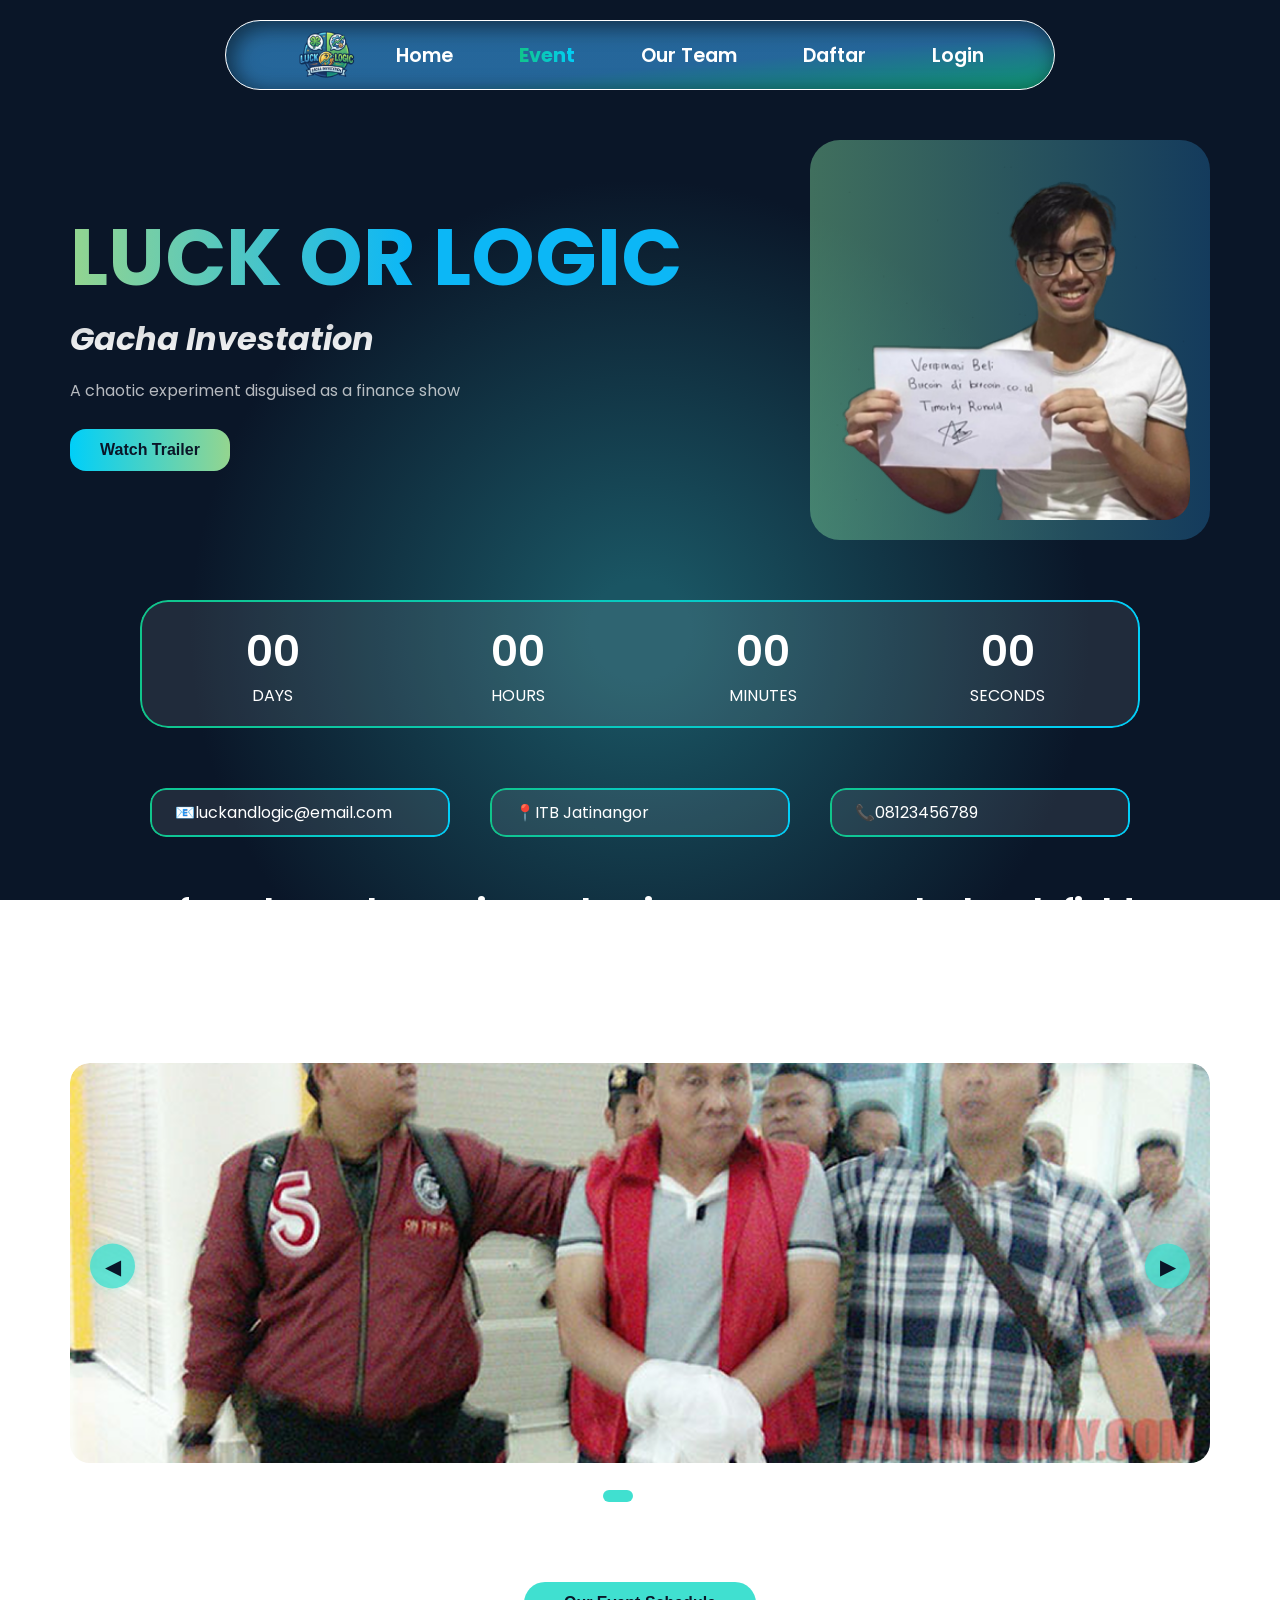
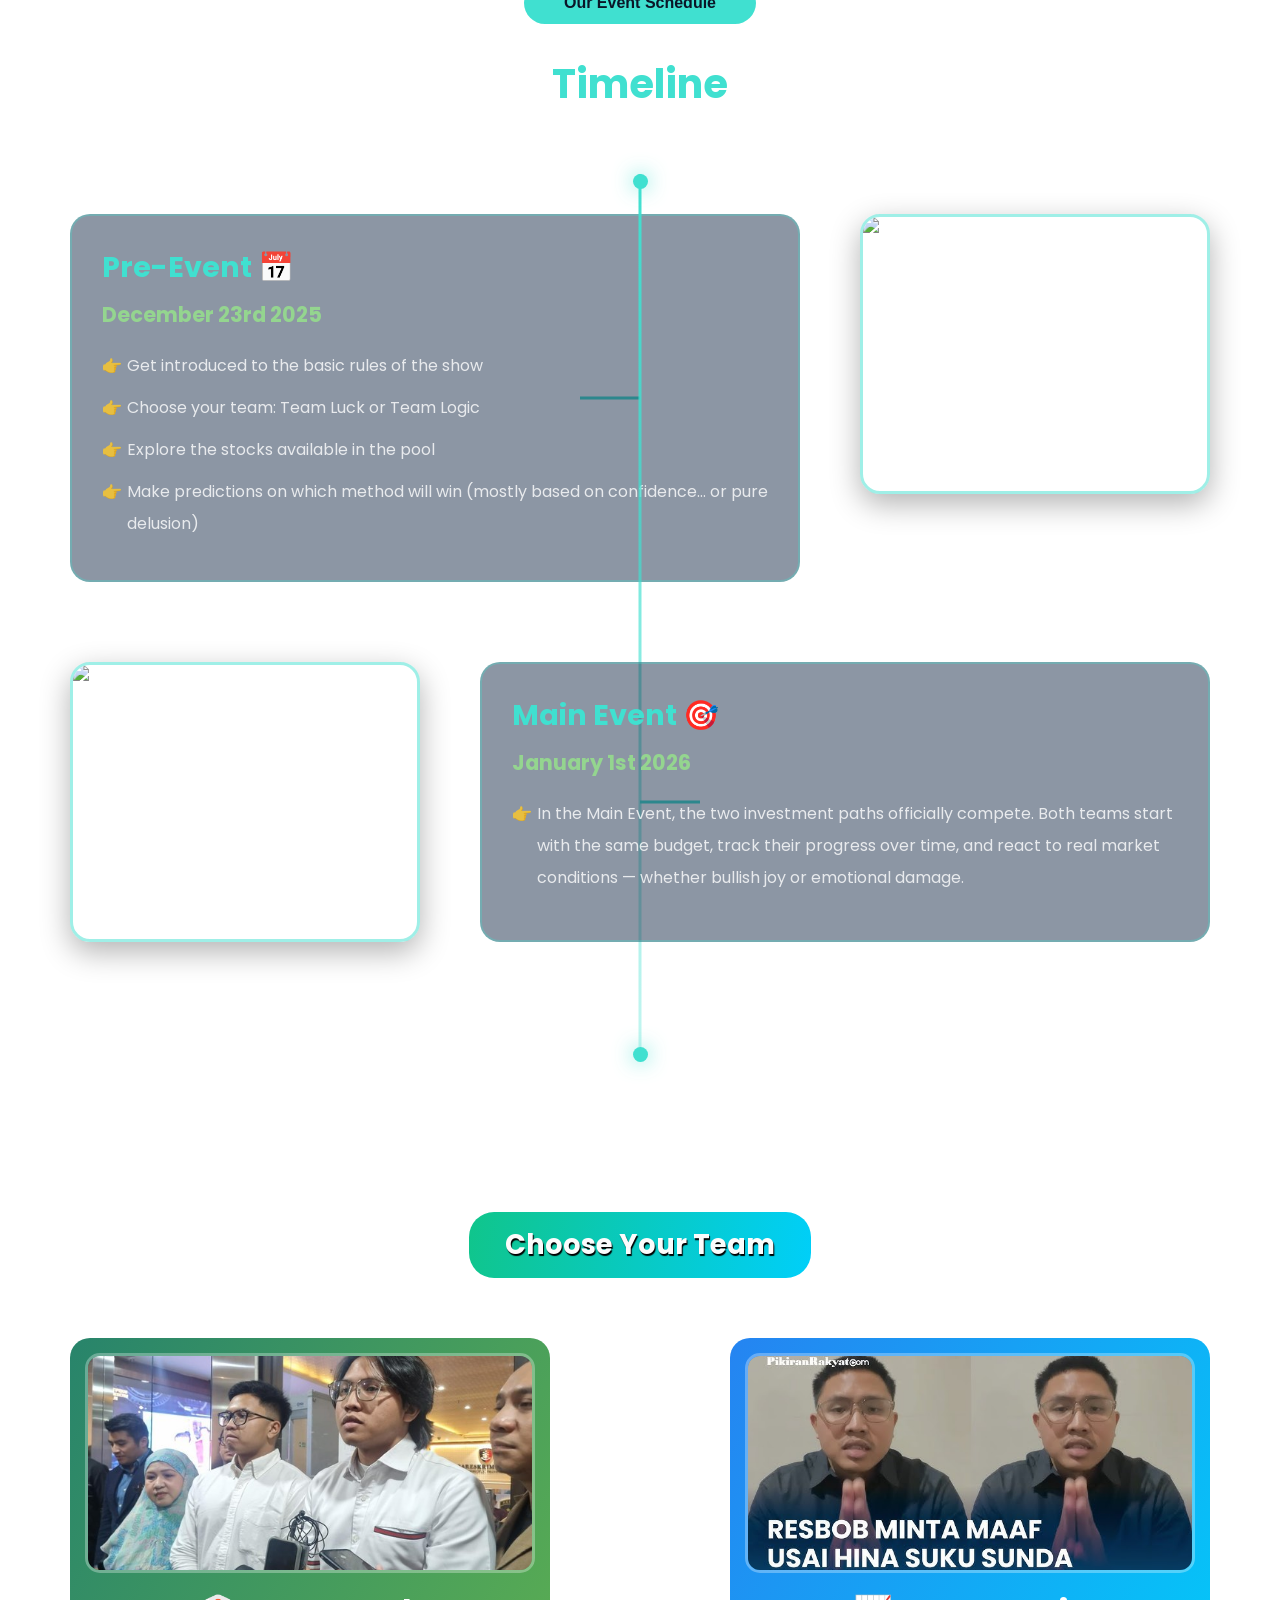
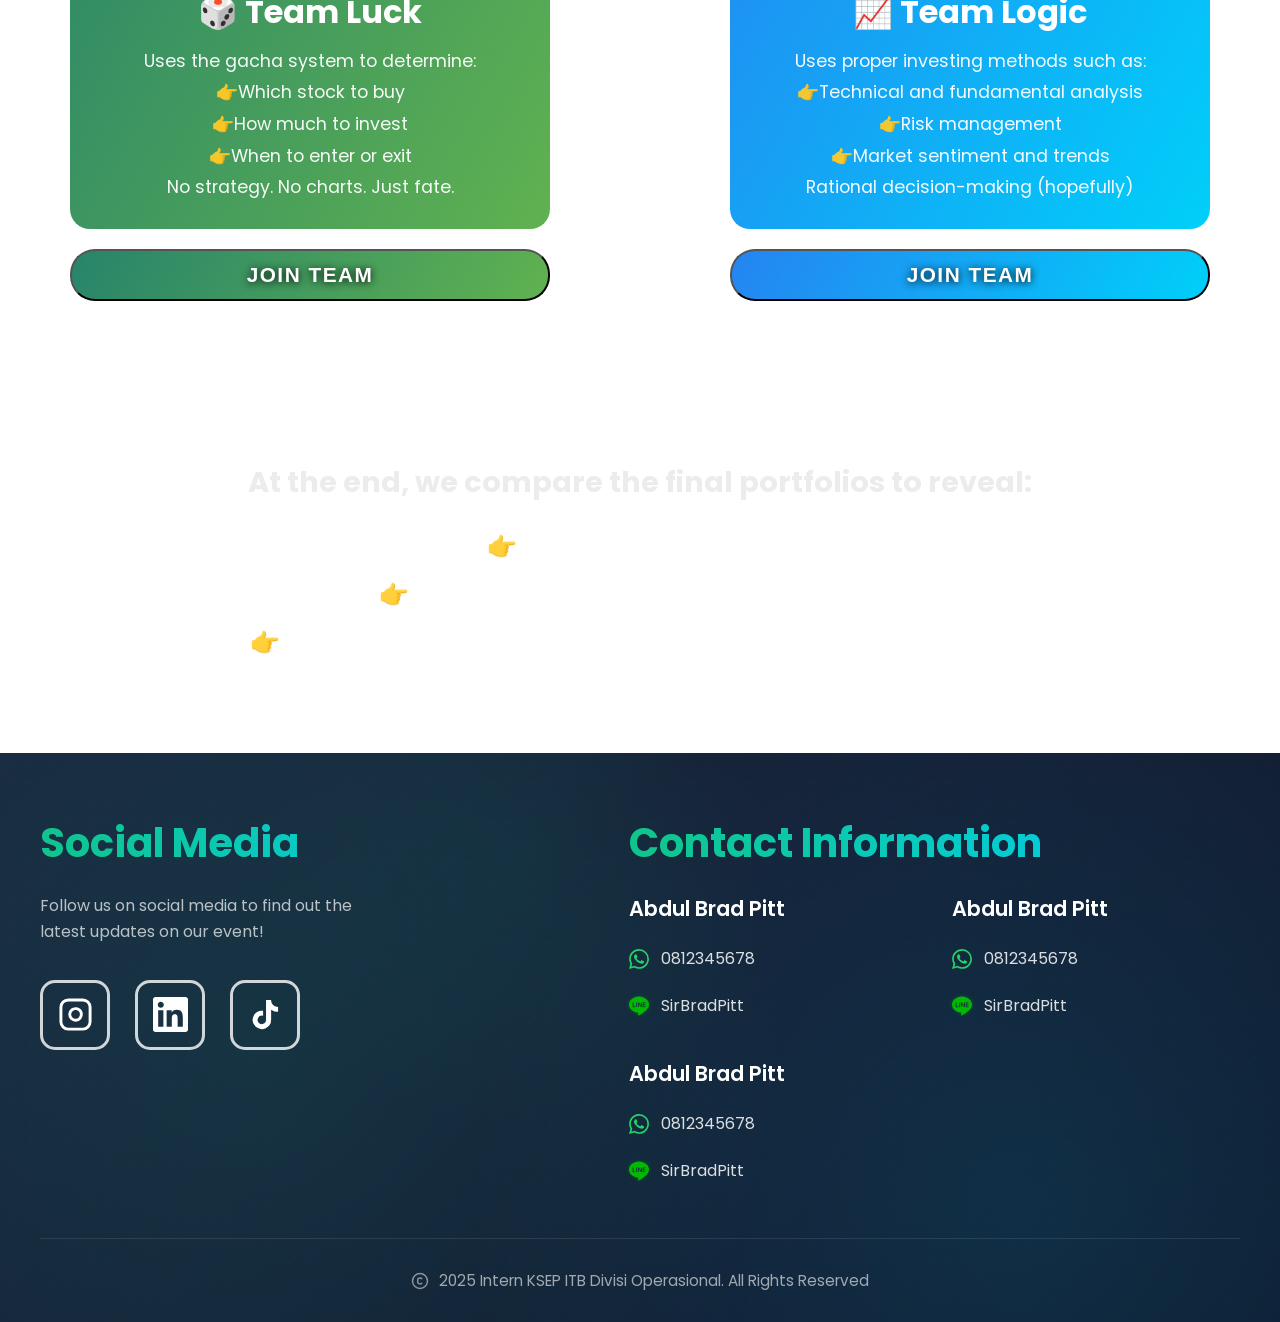
==== commit 95fd4c7e: "add personal page" ====
--- a/pages/event/event.html
+++ b/pages/event/event.html
@@ -12,7 +12,7 @@
             <img src="../../assets/Logo.png" alt="">
         </div>
             <ul class="nav-links">
-                <li><a href="../home/home.html">Home</a></li>
+                <li><a href="../../index.html">Home</a></li>
                 <li><a href="../event/event.html" class="active">Event</a></li>
                 <li><a href="../mot/mot.html">Our Team</a></li>
                 <li><a href="#daftar">Daftar</a></li>
